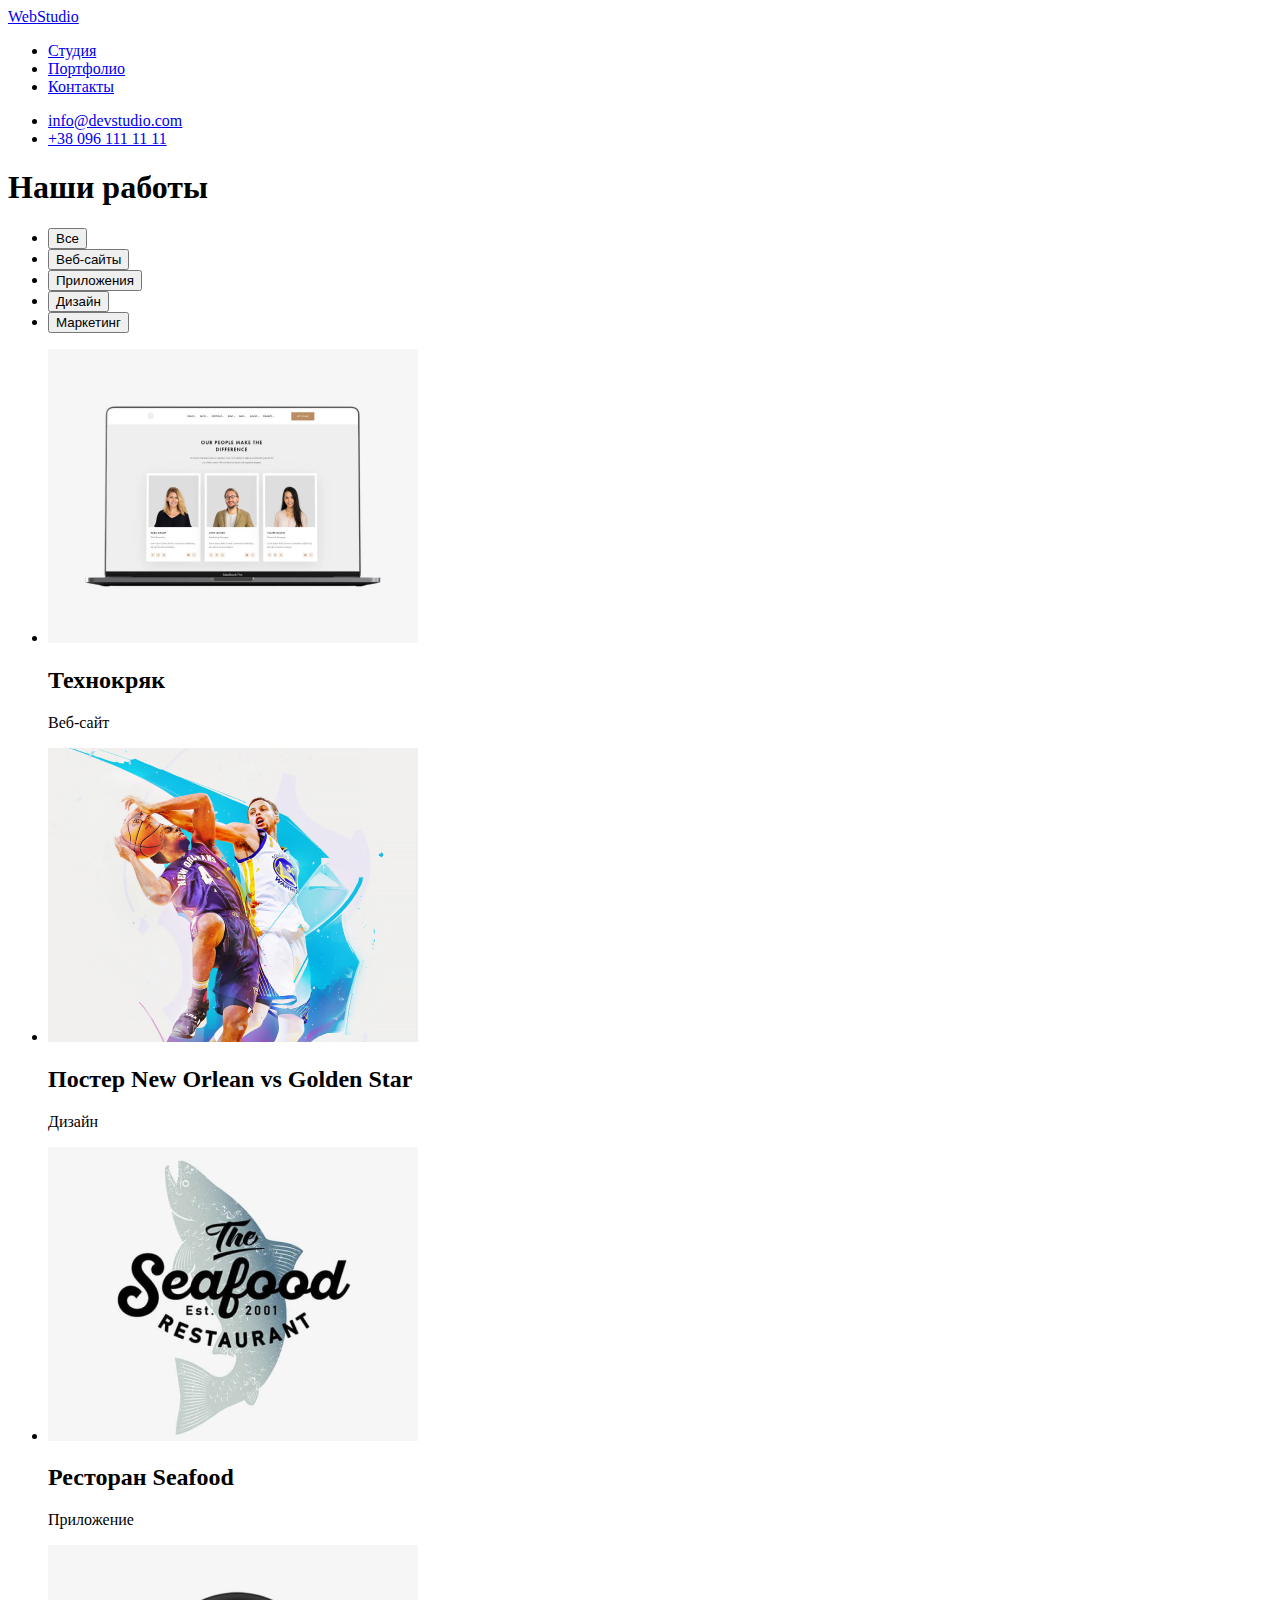
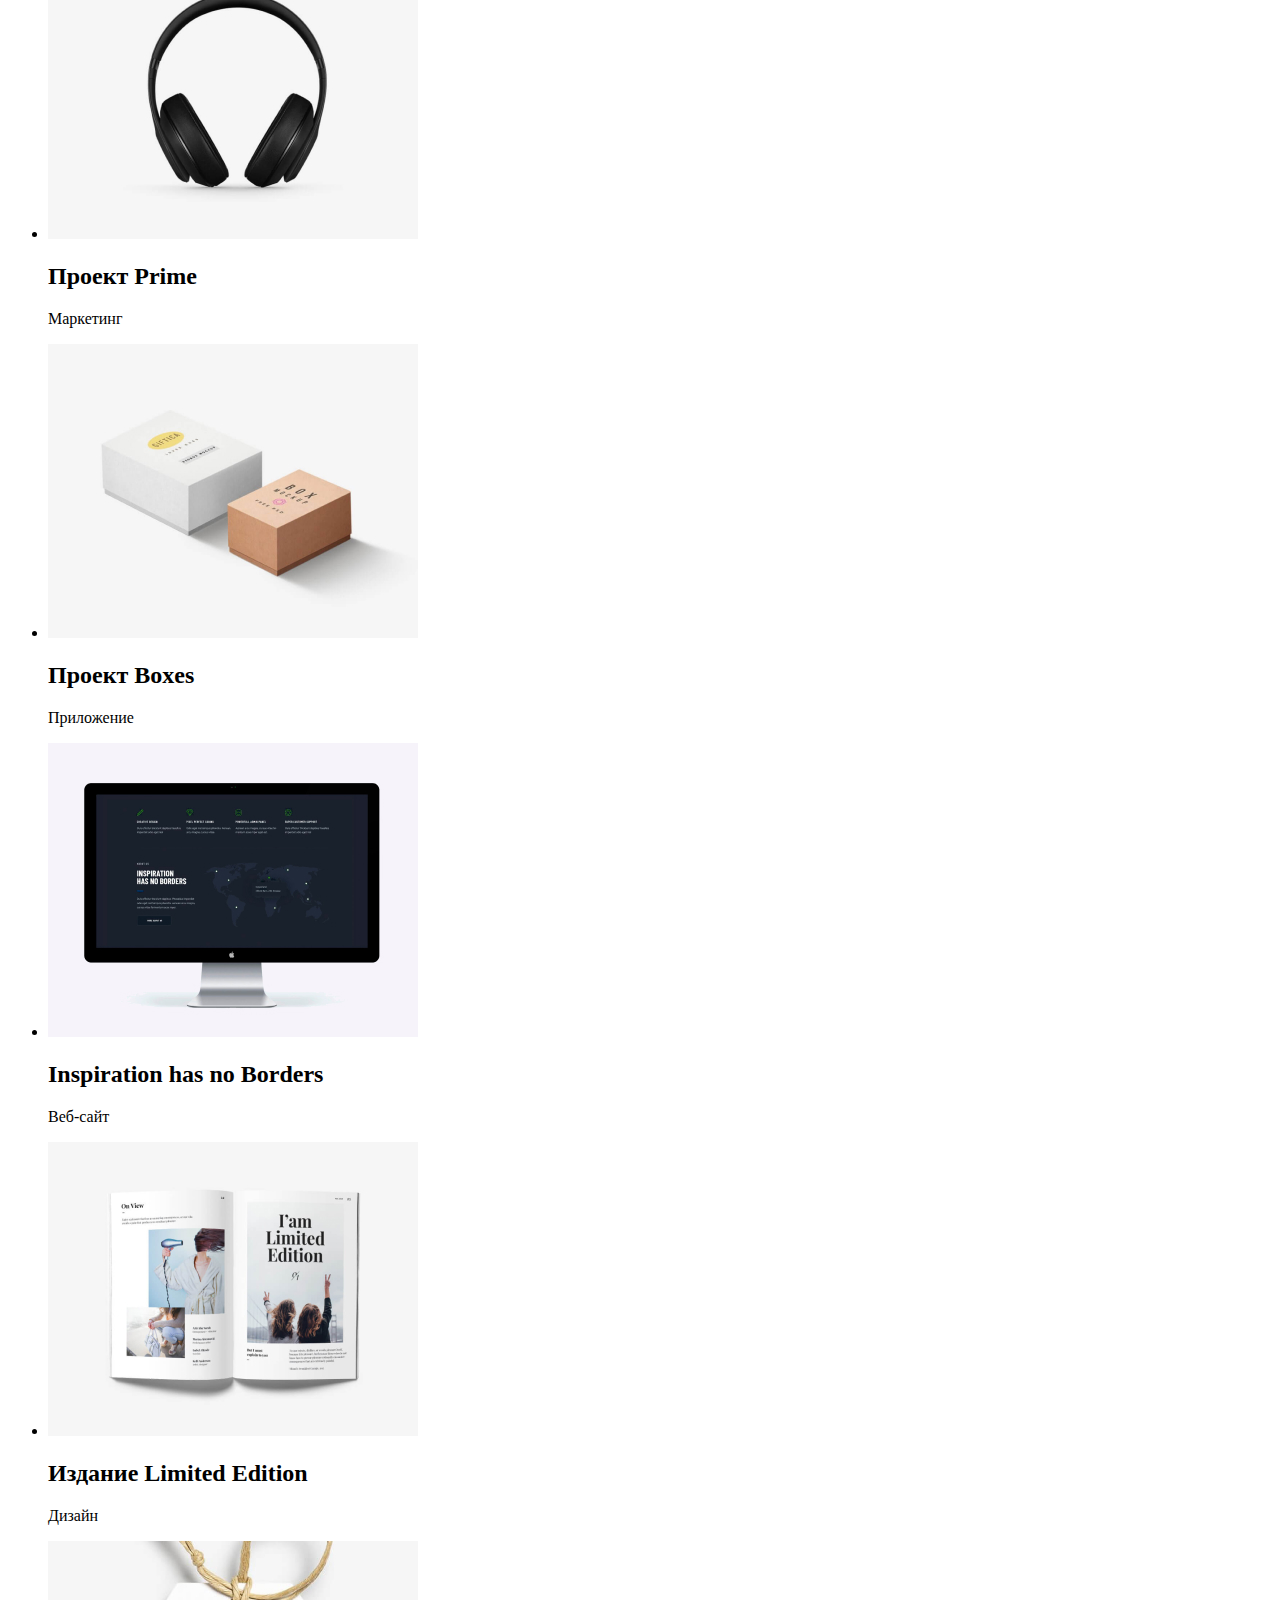
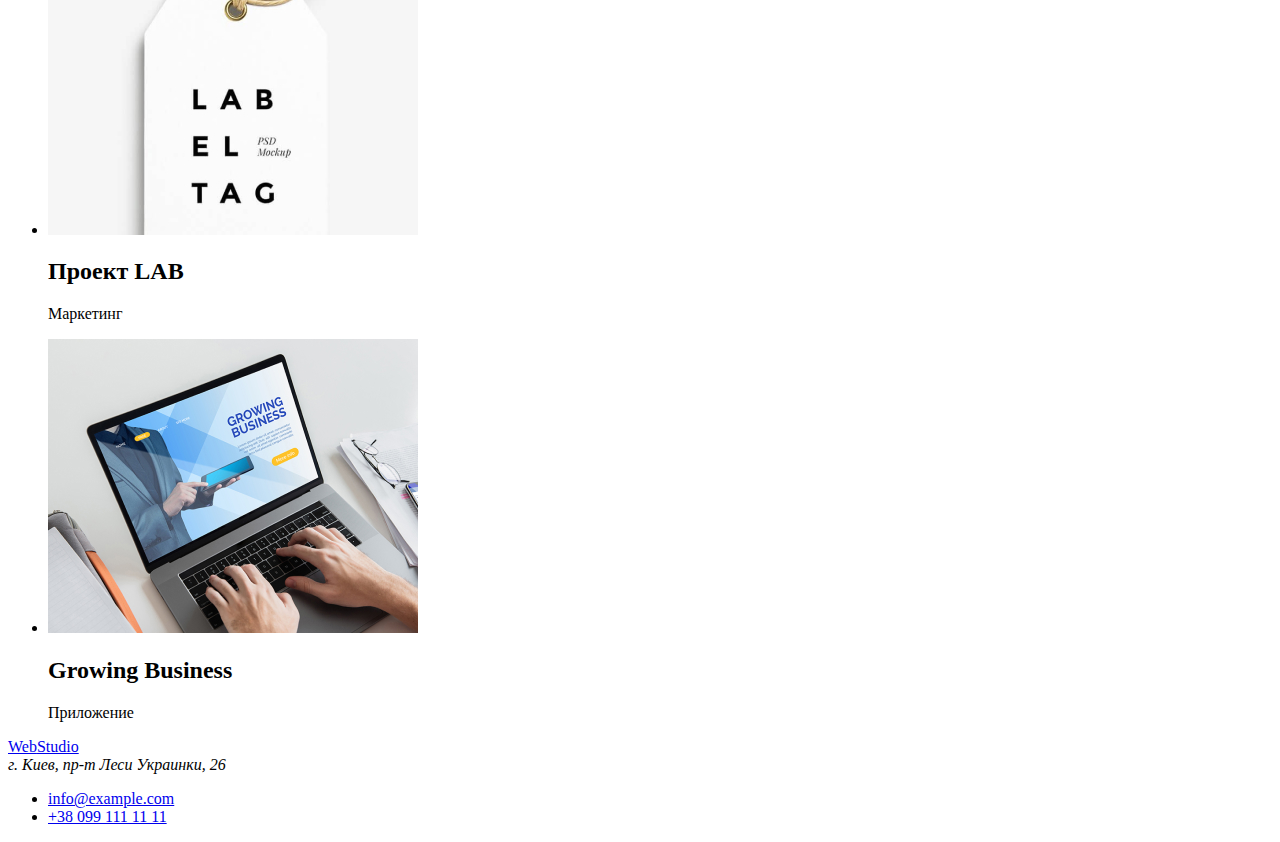
==== portfolio.html @ a9e8503f "Создает разметку страницы Портфолио" ====
<!DOCTYPE html>
<html lang="en">
  <head>
    <meta charset="UTF-8" />
    <meta name="viewport" content="width=device-width, initial-scale=1.0" />
    <title>Портфолио</title>
    <link
      href="https://fonts.googleapis.com/css2?family=Raleway:wght@700&family=Roboto:wght@400;500;700;900&display=swap"
      rel="stylesheet"
    />
    <link rel="stylesheet" href="./css/styles.css" />
    <link rel="stylesheet" href="./css/normalize.css" />
  </head>
  <body>
    <header>
      <nav class="text-nav">
        <a href="./index.html"
          ><span class="accent-text">Web</span
          ><span class="title-text">Studio</span>
        </a>
        <ul class="text-nav">
          <li><a href="./index.html">Студия</a></li>
          <li><a href="#" class="current-link">Портфолио</a></li>
          <li><a href="#">Контакты</a></li>
        </ul>
      </nav>

      <ul class="links-header">
        <li>
          <a href="mailto:info@devstudio.com">info@devstudio.com</a>
        </li>
        <li>
          <a href="tel:+380961111111">+38 096 111 11 11</a>
        </li>
      </ul>
    </header>

    <main>
      <section>
        <h1 class="title-text">Наши работы</h1>
        <ul>
          <li><button class="button">Все</button></li>
          <li><button class="button">Веб-сайты</button></li>
          <li><button class="button">Приложения</button></li>
          <li><button class="button">Дизайн</button></li>
          <li><button class="button">Маркетинг</button></li>
        </ul>
        <ul>
          <li>
            <img src="./images/Технокряк.jpg" alt="Технокряк" />
            <h2 class="title-text">Технокряк</h2>
            <p>Веб-сайт</p>
          </li>
          <li>
            <img
              src="./images/постер_баскетболисты.jpg"
              alt="Постер New Orlean vs Golden Star"
            />
            <h2 class="title-text">Постер New Orlean vs Golden Star</h2>
            <p>Дизайн</p>
          </li>
          <li>
            <img src="./images/ресторан-рыба.jpg" alt="Ресторан Seafood" />
            <h2 class="title-text">Ресторан Seafood</h2>
            <p>Приложение</p>
          </li>
          <li>
            <img src="./images/наушники.jpg" alt="Проект Prime" />
            <h2 class="title-text">Проект Prime</h2>
            <p>Маркетинг</p>
          </li>
          <li>
            <img src="./images/коробочки.jpg" alt="Проект Boxes" />
            <h2 class="title-text">Проект Boxes</h2>
            <p>Приложение</p>
          </li>
          <li>
            <img src="./images/монитор.jpg" alt="Inspiration has no Borders" />
            <h2 class="title-text">Inspiration has no Borders</h2>
            <p>Веб-сайт</p>
          </li>
          <li>
            <img src="./images/брошюра.jpg" alt="Издание Limited Edition" />
            <h2 class="title-text">Издание Limited Edition</h2>
            <p>Дизайн</p>
          </li>
          <li>
            <img src="./images/бирка.jpg" alt="Проект LAB" />
            <h2 class="title-text">Проект LAB</h2>
            <p>Маркетинг</p>
          </li>
          <li>
            <img src="./images/ноутбук.jpg" alt="Growing Business" />
            <h2 class="title-text">Growing Business</h2>
            <p>Приложение</p>
          </li>
        </ul>
      </section>
    </main>

    <footer class="section-footer">
      <a href="./index.html"
        ><span class="accent-text">Web</span
        ><span class="logo-footer">Studio</span>
      </a>
      <address class="address-footer">
        г. Киев, пр-т Леси Украинки, 26
      </address>
      <ul class="links-footer">
        <li>
          <a href="mailto:info@example.com">info@example.com</a>
        </li>
        <li>
          <a href="tel:+380991111111">+38 099 111 11 11</a>
        </li>
      </ul>
    </footer>
  </body>
</html>
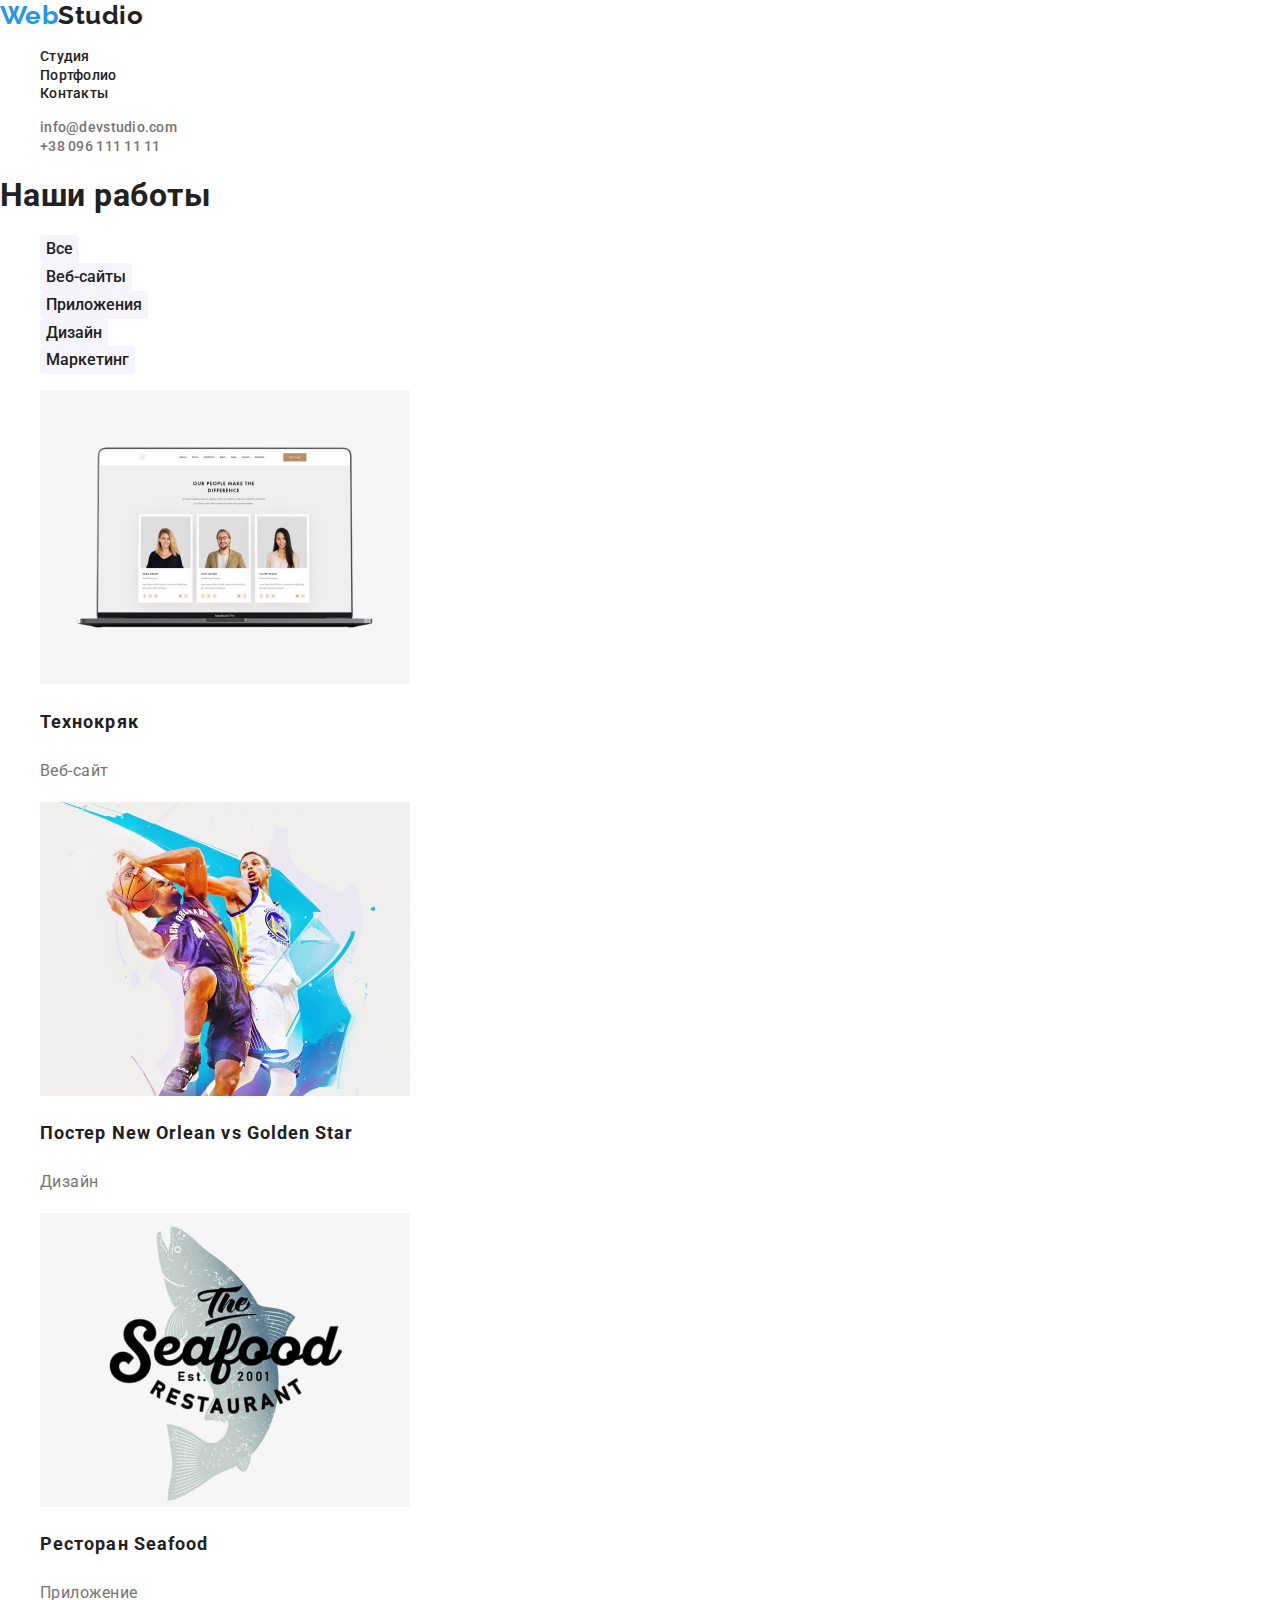
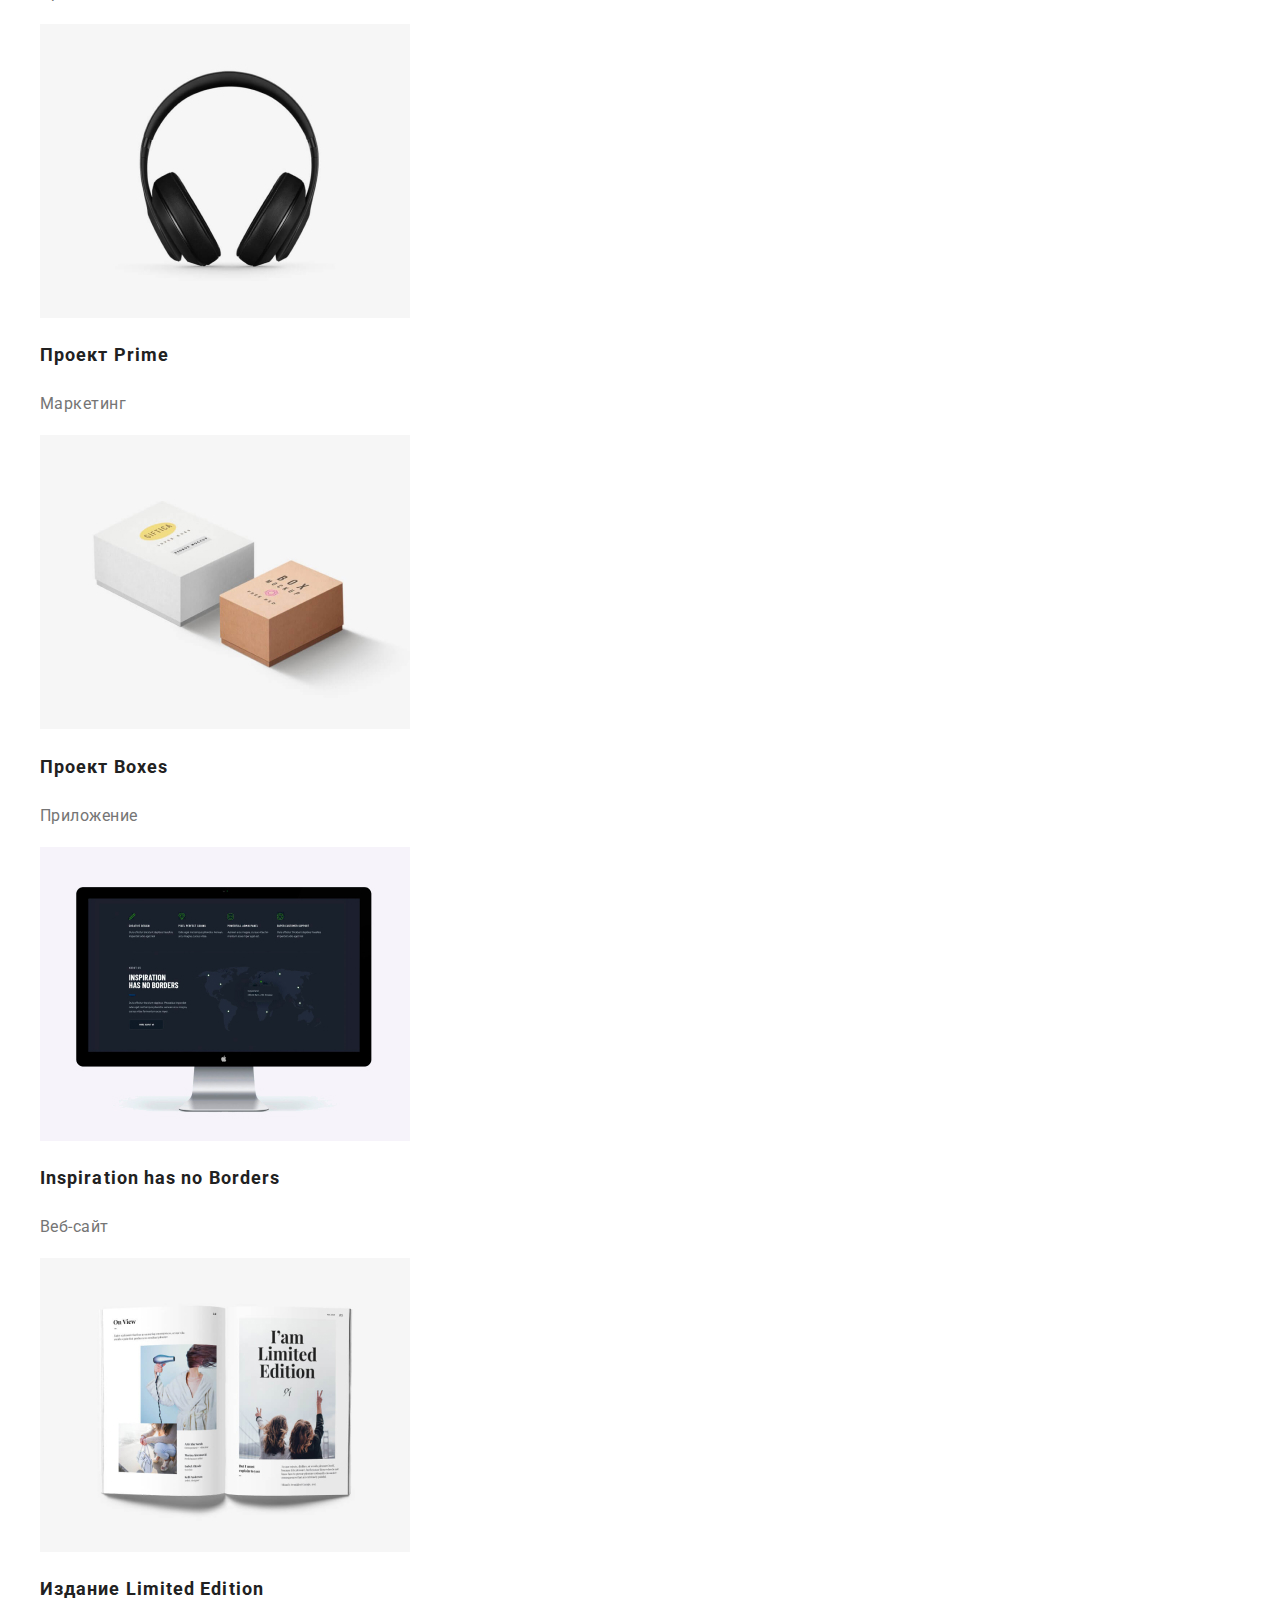
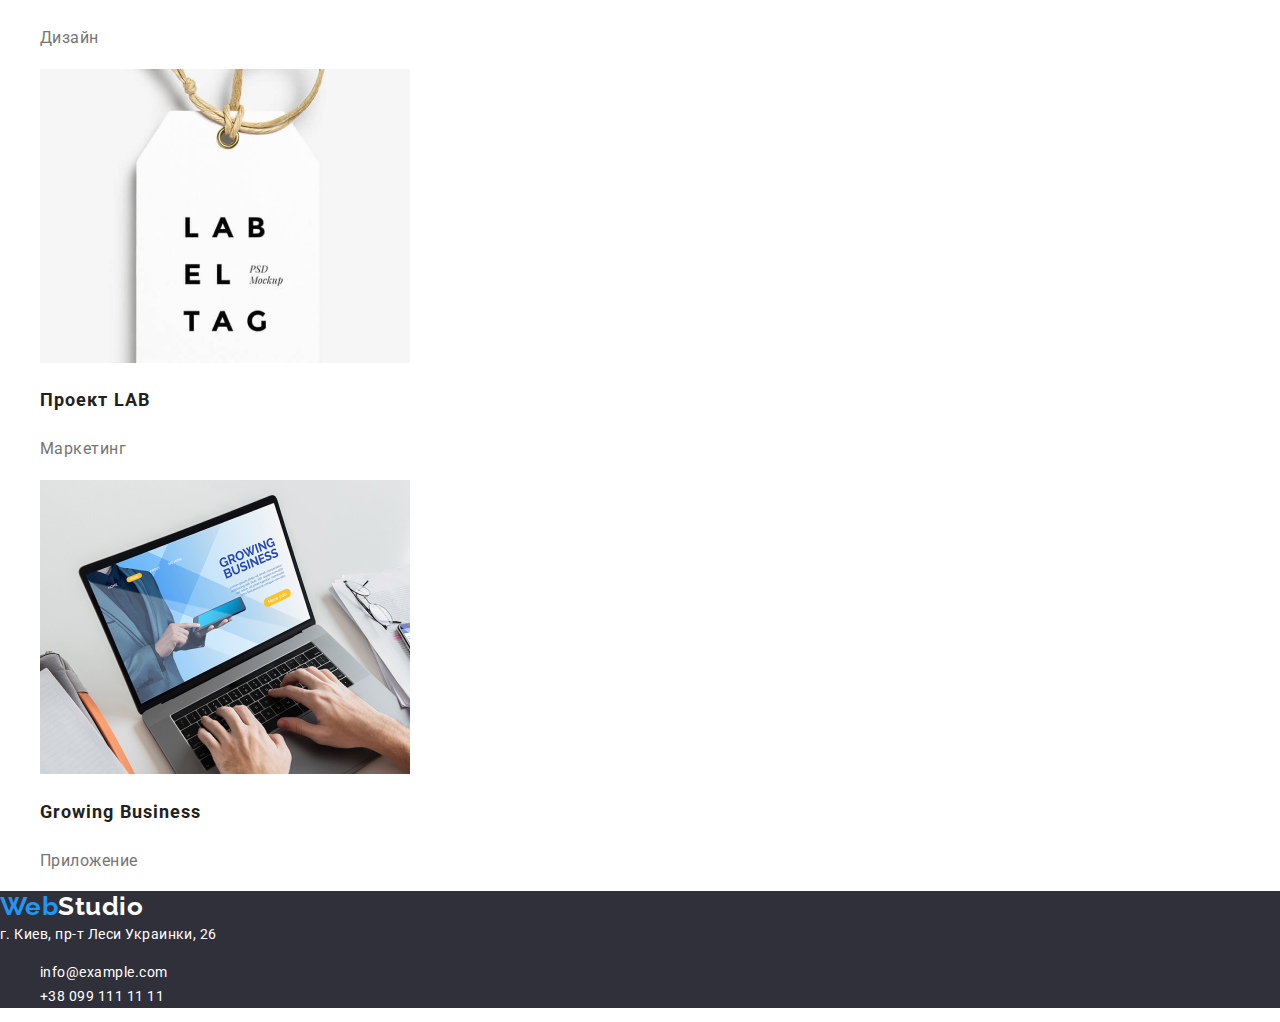
==== commit 6c1b8667: "Добавляет стили шрифта" ====
--- a/portfolio.html
+++ b/portfolio.html
@@ -11,10 +11,11 @@
     <link rel="stylesheet" href="./css/styles.css" />
     <link rel="stylesheet" href="./css/normalize.css" />
   </head>
+
   <body>
     <header>
-      <nav class="text-nav">
-        <a href="./index.html"
+      <nav>
+        <a href="./index.html" class="logo"
           ><span class="accent-text">Web</span
           ><span class="title-text">Studio</span>
         </a>
@@ -38,14 +39,15 @@
     <main>
       <section>
         <h1 class="title-text">Наши работы</h1>
-        <ul>
+        <ul class="list-button">
           <li><button class="button">Все</button></li>
           <li><button class="button">Веб-сайты</button></li>
           <li><button class="button">Приложения</button></li>
           <li><button class="button">Дизайн</button></li>
           <li><button class="button">Маркетинг</button></li>
         </ul>
-        <ul>
+
+        <ul class="gallery">
           <li>
             <img src="./images/Технокряк.jpg" alt="Технокряк" />
             <h2 class="title-text">Технокряк</h2>
@@ -99,7 +101,7 @@
     </main>
 
     <footer class="section-footer">
-      <a href="./index.html"
+      <a href="./index.html" class="logo"
         ><span class="accent-text">Web</span
         ><span class="logo-footer">Studio</span>
       </a>
--- a/css/styles.css
+++ b/css/styles.css
@@ -0,0 +1,180 @@
+:root {
+  --text-color: #757575;
+  --main-color: #ffffff;
+  --title-color: #212121;
+  --secondary-color: #2f303a;
+  --accent-color: #2196f3;
+  --button-color: #f5f4fa;
+}
+
+/* межбуквенное расстояние:
+навигация - 0,02 em
+секция героя, заголовки портфолио - 0,06 em
+логотип, контент обеих страниц, подвал - 0,03 em
+ */
+
+body {
+  color: var(--text-color);
+  background-color: var(--main-color);
+  font-family: Roboto, sans-serif;
+  letter-spacing: 0.03em;
+}
+
+/* header li,
+.list-button li,
+.features li,
+.our-team li,
+.gallery li */
+
+li {
+  list-style: none;
+}
+
+button {
+  font-family: inherit;
+}
+
+a {
+  text-decoration: none;
+}
+
+.text-hero,
+.logo-footer,
+.address-footer,
+.links-footer a {
+  color: var(--main-color);
+}
+
+.section-hero,
+.section-footer {
+  background-color: var(--secondary-color);
+}
+
+.accent-text,
+.current-link {
+  color: var(--accent-color);
+}
+
+.text-nav a,
+.title-text {
+  color: var(--title-color);
+}
+
+.links-header a {
+  color: var(--text-color);
+}
+
+.text-nav a:hover,
+.text-nav a:focus,
+.links-header a:hover,
+.links-header a:focus,
+.current-link:visited {
+  color: var(--accent-color);
+}
+
+.logo {
+  font-family: Raleway, sans-serif;
+  font-weight: bold;
+  font-size: 26px;
+  line-height: 1.2;
+}
+
+main button,
+.button-hero {
+  border: none;
+  border-radius: 4px;
+}
+
+.button-hero {
+  color: var(--main-color);
+  background-color: var(--accent-color);
+  font-weight: bold;
+  font-size: 16px;
+  line-height: 1.88;
+  text-align: center;
+  letter-spacing: 0.06em;
+}
+
+.button {
+  color: var(--title-color);
+  background-color: var(--button-color);
+  font-weight: 500;
+  font-size: 16px;
+  line-height: 1.62;
+  text-align: center;
+}
+
+.button:hover,
+.button:focus {
+  color: var(--main-color);
+  background-color: var(--accent-color);
+}
+
+.text-nav a,
+.links-header a {
+  font-weight: 500;
+  font-size: 14px;
+  line-height: 1.14;
+  letter-spacing: 0.02em;
+}
+
+.text-hero {
+  font-weight: 900;
+  font-size: 44px;
+  line-height: 1.36;
+  text-align: center;
+  letter-spacing: 0.06em;
+  text-transform: uppercase;
+}
+
+.features .title-text {
+  font-weight: bold;
+  font-size: 14px;
+  line-height: 1.14;
+  text-transform: uppercase;
+}
+
+.features p,
+.address-footer,
+.links-footer {
+  font-style: normal;
+  font-weight: normal;
+  font-size: 14px;
+  line-height: 1.71;
+}
+
+.our-work,
+.our-team {
+  font-weight: bold;
+  font-size: 36px;
+  line-height: 1.16;
+  text-align: center;
+}
+
+.our-team h3 {
+  font-weight: 500;
+  font-size: 16px;
+  line-height: 1.19x;
+  text-align: center;
+}
+
+.our-team p {
+  font-weight: normal;
+  font-size: 16px;
+  line-height: 1.19;
+  text-align: center;
+}
+
+.gallery h2 {
+  font-weight: bold;
+  font-size: 18px;
+  line-height: 2;
+  letter-spacing: 0.06em;
+}
+
+.gallery p {
+  font-style: normal;
+  font-weight: normal;
+  font-size: 16px;
+  line-height: 1.87;
+}
